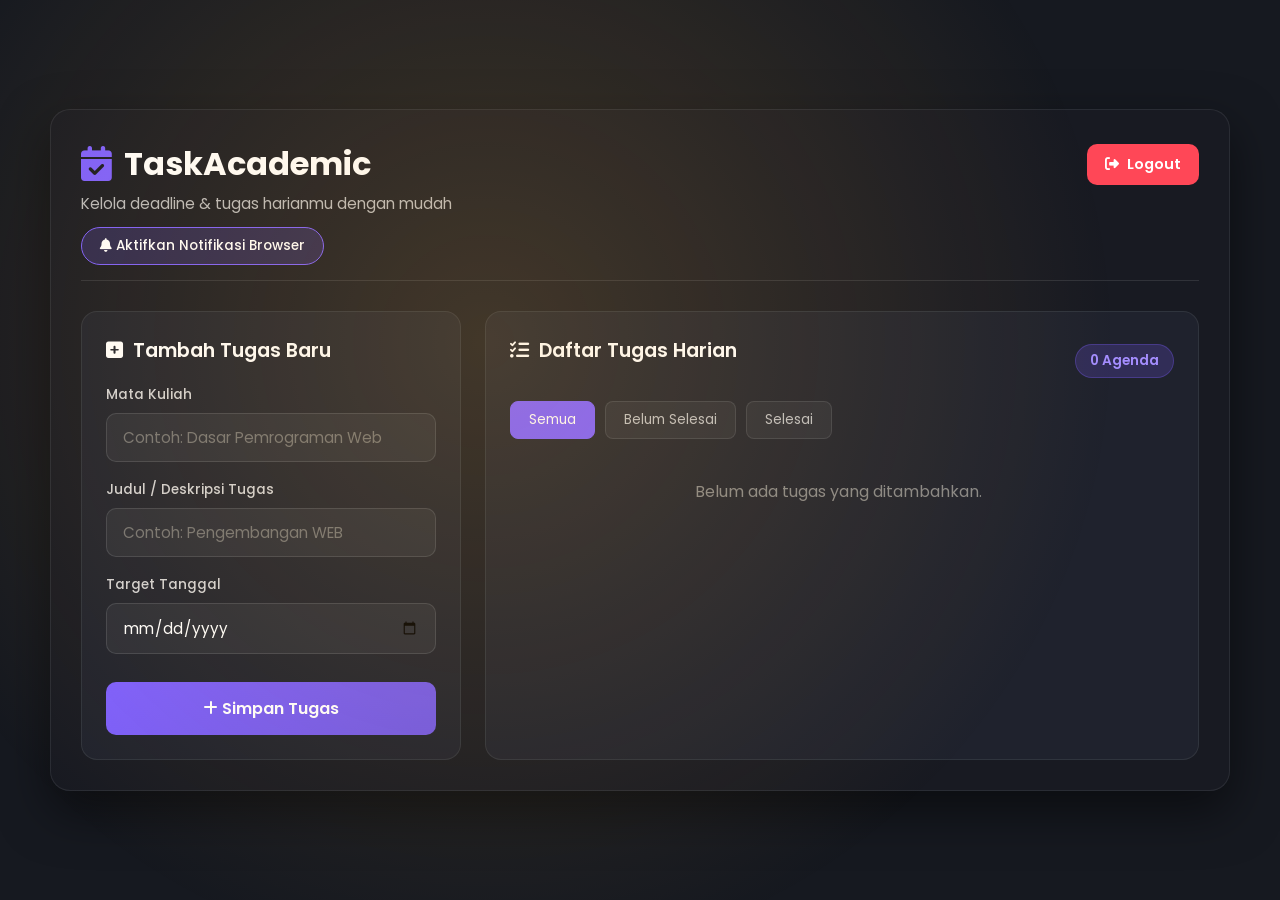
==== menu/dashboard.html @ 3d16c59b "upload project kelompok3" ====
<!DOCTYPE html>
<html lang="id">
<head>
    <meta charset="UTF-8">
    <meta name="viewport" content="width=device-width, initial-scale=1.0">
    <title>Dashboard - TaskAcademic</title>
    <!-- Google Fonts & FontAwesome -->
    <link href="https://fonts.googleapis.com/css2?family=Poppins:wght@300;400;500;600;700&display=swap" rel="stylesheet">
    <link rel="stylesheet" href="https://cdnjs.cloudflare.com/ajax/libs/font-awesome/6.4.0/css/all.min.css">
    <!-- Jalur CSS -->
    <link rel="stylesheet" href="../css/style.css">
    <link rel="stylesheet" href="../css/dashboard.css">
</head>
<!-- Tambahkan data-on="true" dan data-color="amber" agar efek cahaya aktif -->
<body data-on="true" data-color="amber">

    <!-- Canvas Partikel Debu Cahaya yang Bercahaya -->
    <canvas id="dustCanvas"></canvas>

    <!-- Ambient Glow Latar Belakang Ruangan -->
    <div class="ambient-glow"></div>

    <div class="room-stage">
        <div class="form-stage" style="width: 100%; max-width: 100%; padding: 10px 30px;">
            <div class="app-container" id="loginCard" style="opacity: 1; transform: none; width: 100%;">
                <!-- Header -->
                <header class="app-header">
                    <div class="header-top">
                        <div class="logo">
                            <i class="fa-solid fa-calendar-check"></i>
                            <h2>TaskAcademic</h2>
                        </div>
                        <button id="btn-logout" class="btn-logout" title="Keluar Akun" onclick="window.location.href='index.html'">
                         <i class="fa-solid fa-right-from-bracket"></i> Logout
                        </button>
                    </div>
                    <p class="subtitle">Kelola deadline & tugas harianmu dengan mudah</p>
                    
                    <button id="btn-enable-notify" class="btn-notify">
                        <i class="fa-solid fa-bell"></i> Aktifkan Notifikasi Browser
                    </button>
                </header>

                <!-- Main Dashboard Grid -->
                <main class="dashboard-grid">
                    
                    <!-- Form Input -->
                    <section class="card form-section">
                        <h3><i class="fa-solid fa-square-plus"></i> Tambah Tugas Baru</h3>
                        <form id="task-form">
                            <div class="form-group">
                                <label for="category">Mata Kuliah</label>
                                <input type="text" id="category" placeholder="Contoh: Dasar Pemrograman Web" required>
                            </div>

                            <div class="form-group">
                                <label for="judul">Judul / Deskripsi Tugas</label>
                                <input type="text" id="judul" placeholder="Contoh: Pengembangan WEB" required>
                            </div>

                            <div class="form-group">
                                <label for="deadline">Target Tanggal</label>
                                <input type="date" id="deadline" required>
                            </div>

                            <button type="submit" class="btn-primary">
                                <i class="fa-solid fa-plus"></i> Simpan Tugas
                            </button>
                        </form>
                    </section>

                    <!-- Daftar Agenda -->
                    <section class="card list-section">
                        <div class="list-header">
                            <h3><i class="fa-solid fa-list-check"></i> Daftar Tugas Harian</h3>
                            <div class="stats-badge" id="task-count">0 Agenda</div>
                        </div>

                        <!-- Filter Status -->
                        <div class="filter-group">
                            <button class="filter-btn active" data-filter="all">Semua</button>
                            <button class="filter-btn" data-filter="pending">Belum Selesai</button>
                            <button class="filter-btn" data-filter="completed">Selesai</button>
                        </div>

                        <!-- List Task -->
                        <div class="task-list" id="task-list"></div>
                    </section>

                </main>
            </div>
        </div>
    </div>

    <!-- Jalur JavaScript & GSAP (agar partikel debu & animasi berjalan) -->
    <script src="https://cdnjs.cloudflare.com/ajax/libs/gsap/3.12.2/gsap.min.js"></script>
    <script src="../javascript/script.js"></script>
</body>
</html>
---- css/style.css ----
/* Theme Spectrums */

:root,
[data-color="amber"] {
  --lamp-accent: #ffab3d;
  --lamp-glow: #ffe194;
  --lamp-secondary: #d48b28;
  --beam-color: rgba(255, 185, 75, 0.22);
  --beam-start: rgba(255, 220, 130, 0.45);
  --beam-mid: rgba(255, 195, 90, 0.22);
  --beam-far: rgba(255, 175, 60, 0.08);
  --lamp-focus-glow: rgba(255, 171, 61, 0.18);

  --bg-dark: #0c0e12;
  --bg-illuminated: #161920;
  --card-bg: rgba(18, 22, 28, 0.72);
  --card-border: rgba(255, 255, 255, 0.09);
  --input-bg: rgba(255, 255, 255, 0.04);
  --input-border: rgba(255, 255, 255, 0.1);
  --text-primary: #f0f3f8;
  --text-muted: #8b95a5;
  --text-dim: #545c6b;
}

[data-color="cyan"] {
  --lamp-accent: #00f0ff;
  --lamp-glow: #a6f9ff;
  --lamp-secondary: #009eb0;
  --beam-color: rgba(0, 240, 255, 0.2);
  --beam-start: rgba(160, 245, 255, 0.45);
  --beam-mid: rgba(0, 220, 255, 0.22);
  --beam-far: rgba(0, 180, 220, 0.08);
  --lamp-focus-glow: rgba(0, 240, 255, 0.18);
}

[data-color="rose"] {
  --lamp-accent: #ff3385;
  --lamp-glow: #ffa3c7;
  --lamp-secondary: #ba1656;
  --beam-color: rgba(255, 51, 133, 0.2);
  --beam-start: rgba(255, 160, 205, 0.45);
  --beam-mid: rgba(255, 70, 150, 0.22);
  --beam-far: rgba(255, 30, 110, 0.08);
  --lamp-focus-glow: rgba(255, 51, 133, 0.18);
}

[data-color="mint"] {
  --lamp-accent: #00e676;
  --lamp-glow: #b9f6ca;
  --lamp-secondary: #00964b;
  --beam-color: rgba(0, 230, 118, 0.2);
  --beam-start: rgba(180, 255, 215, 0.45);
  --beam-mid: rgba(0, 225, 115, 0.22);
  --beam-far: rgba(0, 170, 85, 0.08);
  --lamp-focus-glow: rgba(0, 230, 118, 0.18);
}

[data-color="moonlight"] {
  --lamp-accent: #d8e5ff;
  --lamp-glow: #ffffff;
  --lamp-secondary: #7b9cd4;
  --beam-color: rgba(200, 220, 255, 0.22);
  --beam-start: rgba(255, 255, 255, 0.45);
  --beam-mid: rgba(210, 230, 255, 0.22);
  --beam-far: rgba(170, 200, 245, 0.08);
  --lamp-focus-glow: rgba(216, 229, 255, 0.2);
}

/* Global Reset */
*,
*::before,
*::after {
  box-sizing: border-box;
  margin: 0;
  padding: 0;
}

html,
body {
  width: 100%;
  min-height: 100vh;
  font-family: 'Plus Jakarta Sans', system-ui, -apple-system, sans-serif;
  background-color: var(--bg-dark);
  color: var(--text-primary);
  overflow-x: hidden;
  position: relative;
  transition: background-color 0.8s ease;
  user-select: none;
}

body[data-on="true"] {
  background-color: var(--bg-illuminated);
}

/* Ambient Radial Glow on Room Wall */
.ambient-glow {
  position: fixed;
  inset: 0;
  background: radial-gradient(circle at 38% 38%, var(--beam-color), transparent 65%);
  opacity: 0;
  pointer-events: none;
  z-index: 1;
  transition: opacity 0.8s ease, background 0.5s ease;
}

body[data-on="true"] .ambient-glow {
  opacity: 0.85;
}

/* Dust Particles Canvas */
#dustCanvas {
  position: fixed;
  inset: 0;
  width: 100%;
  height: 100%;
  pointer-events: none;
  z-index: 2;
}

/* Minimal Controls in Corner */
.quick-controls {
  position: fixed;
  top: 24px;
  right: 28px;
  z-index: 50;
  display: flex;
  align-items: center;
  gap: 12px;
}

/* Minimal Color Palette */
.color-palette {
  display: flex;
  align-items: center;
  gap: 8px;
  background: rgba(255, 255, 255, 0.05);
  border: 1px solid rgba(255, 255, 255, 0.09);
  padding: 6px 12px;
  border-radius: 30px;
  backdrop-filter: blur(12px);
  -webkit-backdrop-filter: blur(12px);
}

.color-dot-btn {
  width: 18px;
  height: 18px;
  border-radius: 50%;
  background: var(--dot-color);
  border: 2px solid transparent;
  cursor: pointer;
  transition: all 0.25s cubic-bezier(0.16, 1, 0.3, 1);
  position: relative;
  outline: none;
}

.color-dot-btn:hover {
  transform: scale(1.22);
  box-shadow: 0 0 10px var(--dot-color);
}

.color-dot-btn.active {
  transform: scale(1.2);
  border-color: #fff;
  box-shadow: 0 0 12px var(--dot-color);
}

.sound-toggle {
  display: flex;
  align-items: center;
  justify-content: center;
  width: 42px;
  height: 42px;
  border-radius: 50%;
  background: rgba(255, 255, 255, 0.06);
  border: 1px solid rgba(255, 255, 255, 0.1);
  color: var(--text-muted);
  cursor: pointer;
  transition: all 0.3s ease;
  backdrop-filter: blur(10px);
}

.sound-toggle:hover {
  background: rgba(255, 255, 255, 0.12);
  color: #fff;
  transform: scale(1.05);
}

.sound-icon {
  width: 18px;
  height: 18px;
}

.hidden {
  display: none !important;
}

/* Scene Layout */
.scene-container {
  min-height: 100vh;
  display: flex;
  align-items: center;
  justify-content: center;
  padding: 2rem;
  position: relative;
  z-index: 10;
  max-width: 1160px;
  margin: 0 auto;
  gap: 2rem;
}

/* Lamp Stage */
.lamp-stage {
  flex: 1 1 420px;
  display: flex;
  justify-content: center;
  align-items: center;
  position: relative;
}

.lamp-wrapper {
  position: relative;
  width: 400px;
  height: 520px;
  display: flex;
  justify-content: center;
  align-items: center;
}

.lamp-svg {
  width: 100%;
  height: 100%;
  overflow: visible;
  filter: drop-shadow(0 15px 35px rgba(0, 0, 0, 0.6));
  transition: filter 500ms ease, transform 500ms cubic-bezier(.2, .7, .2, 1);
  transform-origin: 54% 44%;
}

.lamp-wrapper:hover .lamp-svg {
  filter: drop-shadow(0 18px 38px rgba(0, 0, 0, 0.55));
}

.lamp-shade-body {
  transition: filter 500ms ease;
}

body[data-on="true"] .lamp-shade-body {
  filter: drop-shadow(0 0 12px var(--lamp-accent));
}

.shade-enamel-highlight,
.reflector-detail {
  pointer-events: none;
}

.reflector-detail {
  opacity: .7;
  transition: opacity 400ms ease;
}

body[data-on="true"] .reflector-detail {
  opacity: .95;
}

/* Volumetric Light Beam (Inside SVG) */
.svg-light-beam {
  opacity: 0;
  visibility: hidden;
  mix-blend-mode: screen;
  pointer-events: none;
  transition: opacity 0.4s ease, visibility 0.4s ease;
}

body[data-on="true"] .svg-light-beam {
  opacity: 1;
  visibility: visible;
}

body[data-on="true"] .svg-light-beam {
  animation: beam-bloom 1.4s ease-out both;
}

@keyframes beam-bloom {
  from {
    opacity: .15;
  }

  to {
    opacity: 1;
  }
}

/* Shade Reflector States */
.shade-reflector-off {
  opacity: 1;
}

.shade-reflector-on {
  opacity: 0;
  transition: opacity 0.35s ease;
}

body[data-on="true"] .shade-reflector-on {
  opacity: 1;
}

/* Bulb Glow */
.bulb-glow-core {
  opacity: 0;
  transition: opacity 0.3s ease;
}

body[data-on="true"] .bulb-glow-core {
  opacity: 0.95;
  animation: bulb-flicker-in 650ms ease-out both;
}

@keyframes bulb-flicker-in {
  0% {
    opacity: 0;
  }

  22% {
    opacity: .55;
  }

  34% {
    opacity: .28;
  }

  48% {
    opacity: .9;
  }

  62% {
    opacity: .72;
  }

  100% {
    opacity: .95;
  }
}

.bulb-filament {
  stroke: #555;
  transition: stroke 0.3s ease, filter 0.3s ease;
}

@media (prefers-reduced-motion: reduce) {

  .lamp-svg,
  .lamp-shade-body,
  .reflector-detail,
  .svg-light-beam,
  .bulb-glow-core,
  .bead-aura,
  .cord-tooltip {
    animation: none !important;
    transition-duration: .01ms !important;
  }
}

body[data-on="true"] .bulb-filament {
  stroke: #fff;
  filter: drop-shadow(0 0 6px var(--lamp-accent));
}

/* Elastic String & Bead Handle */
.elastic-cord-path {
  transition: stroke 0.3s ease;
}

body[data-on="true"] .elastic-cord-path {
  stroke: var(--lamp-glow);
  filter: drop-shadow(0 0 4px var(--lamp-accent));
}

.cord-bead-group {
  cursor: grab;
  touch-action: none;
}

.cord-bead-group:active {
  cursor: grabbing;
}

.bead-aura {
  transition: opacity 0.3s ease;
}

body[data-on="true"] .bead-aura {
  opacity: 0.35;
  animation: pulseAura 2.2s infinite ease-in-out;
}

@keyframes pulseAura {

  0%,
  100% {
    transform: scale(1);
    opacity: 0.25;
  }

  50% {
    transform: scale(1.3);
    opacity: 0.5;
  }
}

/* Pull Tooltip */
.cord-tooltip {
  position: absolute;
  top: 360px;
  left: 175px;
  background: rgba(16, 19, 25, 0.88);
  border: 1px solid rgba(255, 255, 255, 0.14);
  padding: 6px 14px;
  border-radius: 20px;
  font-size: 0.76rem;
  font-weight: 600;
  color: #fff;
  letter-spacing: 0.02em;
  pointer-events: none;
  box-shadow: 0 8px 24px rgba(0, 0, 0, 0.4);
  backdrop-filter: blur(8px);
  animation: floatTooltip 2.2s infinite ease-in-out;
  transition: opacity 0.4s ease, transform 0.4s ease;
  white-space: nowrap;
}

body[data-on="true"] .cord-tooltip {
  opacity: 0;
  transform: translateY(-8px);
  pointer-events: none;
}

.tooltip-arrow {
  position: absolute;
  top: -5px;
  left: 50%;
  transform: translateX(-50%) rotate(45deg);
  width: 10px;
  height: 10px;
  background: rgba(16, 19, 25, 0.88);
  border-left: 1px solid rgba(255, 255, 255, 0.14);
  border-top: 1px solid rgba(255, 255, 255, 0.14);
}

@keyframes floatTooltip {

  0%,
  100% {
    transform: translateY(0);
  }

  50% {
    transform: translateY(-5px);
  }
}

/* Form Stage */
.form-stage {
  flex: 1 1 420px;
  display: flex;
  justify-content: center;
  align-items: center;
  position: relative;
  min-height: 520px;
}

/* Login Card */
.login-card {
  display: none;
  opacity: 0;
  visibility: hidden;
  pointer-events: none;
  width: 100%;
  max-width: 410px;
  background: var(--card-bg);
  backdrop-filter: blur(28px) saturate(180%);
  -webkit-backdrop-filter: blur(28px) saturate(180%);
  border: 1px solid var(--card-border);
  border-radius: 30px;
  padding: 2.5rem 2.2rem;
  box-shadow: 0 25px 60px rgba(0, 0, 0, 0.5);
  position: relative;
  overflow: hidden;
  transform: translateY(24px) scale(0.96);
  z-index: 10;
}

body[data-on="true"] .login-card {
  display: block;
  opacity: 1;
  visibility: visible;
  pointer-events: auto;
  transform: translateY(0) scale(1);
  box-shadow:
    -20px 0 60px -15px var(--beam-color),
    0 30px 65px rgba(0, 0, 0, 0.55),
    inset 0 1px 2px rgba(255, 255, 255, 0.2);
}

/* OFF State Priority */
body[data-on="false"] .login-card {
  display: none !important;
  opacity: 0 !important;
  visibility: hidden !important;
  pointer-events: none !important;
}

body[data-on="false"] .svg-light-beam {
  opacity: 0 !important;
  visibility: hidden !important;
}

body[data-on="false"] .ambient-glow {
  opacity: 0 !important;
  visibility: hidden !important;
}

body[data-on="false"] .shade-reflector-on {
  opacity: 0 !important;
}

body[data-on="false"] .bulb-glow-core {
  opacity: 0 !important;
}

body[data-on="false"] .bulb-filament {
  stroke: #555 !important;
  filter: none !important;
}

/* Card Header */
.card-header {
  margin-bottom: 1.6rem;
}

.card-title {
  font-size: 1.8rem;
  font-weight: 800;
  letter-spacing: -0.03em;
  color: #fff;
  margin-bottom: 0.35rem;
}

.card-subtitle {
  font-size: 0.88rem;
  color: var(--text-muted);
  line-height: 1.45;
}

/* Tabs: Sign In / Sign Up */
.auth-tabs {
  position: relative;
  display: flex;
  background: rgba(0, 0, 0, 0.28);
  padding: 4px;
  border-radius: 16px;
  border: 1px solid rgba(255, 255, 255, 0.06);
  margin-bottom: 1.6rem;
}

.auth-tab {
  flex: 1;
  background: transparent;
  border: none;
  padding: 9px 0;
  color: var(--text-muted);
  font-family: inherit;
  font-size: 0.85rem;
  font-weight: 600;
  cursor: pointer;
  z-index: 2;
  transition: color 0.3s ease;
  text-align: center;
}

.auth-tab.active {
  color: #fff;
}

.tab-slider {
  position: absolute;
  top: 4px;
  bottom: 4px;
  left: 4px;
  width: calc(50% - 4px);
  background: rgba(255, 255, 255, 0.12);
  border-radius: 12px;
  transition: transform 0.35s cubic-bezier(0.16, 1, 0.3, 1);
  z-index: 1;
  box-shadow: 0 2px 8px rgba(0, 0, 0, 0.2);
}

.auth-tabs[data-active="register"] .tab-slider {
  transform: translateX(100%);
}

/* Form Groups */
.form-group {
  margin-bottom: 1.25rem;
}

.form-group label {
  display: block;
  font-size: 0.8rem;
  font-weight: 600;
  color: var(--text-muted);
  margin-bottom: 0.45rem;
}

.label-row {
  display: flex;
  justify-content: space-between;
  align-items: center;
  margin-bottom: 0.45rem;
}

.label-row label {
  margin-bottom: 0;
}

.forgot-link {
  font-size: 0.78rem;
  font-weight: 600;
  color: var(--lamp-accent);
  text-decoration: none;
  transition: opacity 0.2s ease;
}

.forgot-link:hover {
  text-decoration: underline;
  opacity: 0.85;
}

.input-wrapper {
  position: relative;
  display: flex;
  align-items: center;
  background: var(--input-bg);
  border: 1px solid var(--input-border);
  border-radius: 15px;
  transition: all 0.3s cubic-bezier(0.16, 1, 0.3, 1);
}

.input-wrapper:hover {
  border-color: rgba(255, 255, 255, 0.18);
  background: rgba(255, 255, 255, 0.06);
}

.input-wrapper:focus-within {
  border-color: var(--lamp-accent);
  background: rgba(255, 255, 255, 0.08);
  box-shadow: 0 0 0 3px var(--lamp-focus-glow);
}

.field-icon {
  position: absolute;
  left: 15px;
  width: 18px;
  height: 18px;
  color: var(--text-dim);
  pointer-events: none;
  transition: color 0.3s ease;
}

.input-wrapper:focus-within .field-icon {
  color: var(--lamp-accent);
}

.input-wrapper input {
  width: 100%;
  padding: 13px 42px 13px 44px;
  background: transparent;
  border: none;
  outline: none;
  color: #fff;
  font-size: 0.92rem;
  font-family: inherit;
  font-weight: 500;
}

.input-wrapper input::placeholder {
  color: var(--text-dim);
  font-weight: 400;
}

.eye-toggle {
  position: absolute;
  right: 14px;
  background: transparent;
  border: none;
  color: var(--text-dim);
  cursor: pointer;
  padding: 4px;
  display: flex;
  align-items: center;
  justify-content: center;
  transition: color 0.2s ease;
}

.eye-toggle:hover {
  color: #fff;
}

.eye-icon {
  width: 18px;
  height: 18px;
}

/* Options */
.options-row {
  margin-bottom: 1.4rem;
}

.custom-checkbox {
  display: inline-flex;
  align-items: center;
  gap: 9px;
  cursor: pointer;
}

.custom-checkbox input {
  display: none;
}

.checkbox-box {
  width: 18px;
  height: 18px;
  border-radius: 6px;
  background: rgba(255, 255, 255, 0.05);
  border: 1px solid rgba(255, 255, 255, 0.18);
  display: flex;
  align-items: center;
  justify-content: center;
  transition: all 0.25s ease;
}

.checkbox-box svg {
  width: 12px;
  height: 12px;
  color: #121417;
  opacity: 0;
  transform: scale(0.5);
  transition: all 0.25s cubic-bezier(0.34, 1.56, 0.64, 1);
}

.custom-checkbox input:checked+.checkbox-box {
  background: var(--lamp-accent);
  border-color: var(--lamp-accent);
}

.custom-checkbox input:checked+.checkbox-box svg {
  opacity: 1;
  transform: scale(1);
}

.checkbox-label {
  font-size: 0.82rem;
  color: var(--text-muted);
  font-weight: 500;
}

/* Submit Button */
.submit-btn {
  position: relative;
  width: 100%;
  padding: 14px;
  border-radius: 15px;
  border: none;
  background: linear-gradient(135deg, var(--lamp-accent) 0%, var(--lamp-secondary) 100%);
  color: #0b0d10;
  font-family: inherit;
  font-size: 0.95rem;
  font-weight: 700;
  cursor: pointer;
  overflow: hidden;
  box-shadow: 0 10px 25px -5px rgba(0, 0, 0, 0.4);
  transition: all 0.35s cubic-bezier(0.16, 1, 0.3, 1);
  display: flex;
  align-items: center;
  justify-content: center;
}

.submit-btn:hover {
  transform: translateY(-2px);
  box-shadow: 0 14px 28px -5px rgba(0, 0, 0, 0.5), 0 0 25px rgba(255, 171, 61, 0.25);
}

.submit-btn:active {
  transform: translateY(0);
}

.btn-glow-layer {
  position: absolute;
  top: 0;
  left: -100%;
  width: 60%;
  height: 100%;
  background: linear-gradient(90deg, transparent, rgba(255, 255, 255, 0.4), transparent);
  transform: skewX(-20deg);
  transition: left 0.75s ease;
}

.submit-btn:hover .btn-glow-layer {
  left: 150%;
}

.btn-content {
  display: flex;
  align-items: center;
  justify-content: center;
  gap: 8px;
}

.btn-arrow {
  width: 18px;
  height: 18px;
  transition: transform 0.3s ease;
}

.submit-btn:hover .btn-arrow {
  transform: translateX(4px);
}

.btn-spinner {
  width: 20px;
  height: 20px;
  border: 2.5px solid rgba(0, 0, 0, 0.25);
  border-top-color: #000;
  border-radius: 50%;
  animation: spin 0.8s linear infinite;
}

@keyframes spin {
  to {
    transform: rotate(360deg);
  }
}

.btn-success-icon {
  width: 22px;
  height: 22px;
  color: #000;
}

/* Divider & Socials */
.auth-divider {
  display: flex;
  align-items: center;
  gap: 12px;
  margin: 1.5rem 0 1.1rem 0;
}

.divider-line {
  flex: 1;
  height: 1px;
  background: rgba(255, 255, 255, 0.08);
}

.divider-text {
  font-size: 0.74rem;
  color: var(--text-dim);
  font-weight: 600;
  text-transform: uppercase;
  letter-spacing: 0.06em;
}

.social-row {
  display: flex;
  gap: 10px;
}

.social-btn {
  flex: 1;
  height: 42px;
  border-radius: 13px;
  background: rgba(255, 255, 255, 0.04);
  border: 1px solid rgba(255, 255, 255, 0.08);
  display: flex;
  align-items: center;
  justify-content: center;
  cursor: pointer;
  transition: all 0.3s ease;
  color: #fff;
}

.social-btn svg {
  width: 19px;
  height: 19px;
}

.social-btn:hover {
  background: rgba(255, 255, 255, 0.1);
  border-color: rgba(255, 255, 255, 0.2);
  transform: translateY(-2px);
}

/* Success Overlay */
.success-overlay {
  position: absolute;
  inset: 0;
  background: rgba(14, 18, 24, 0.95);
  backdrop-filter: blur(20px);
  display: flex;
  align-items: center;
  justify-content: center;
  border-radius: 30px;
  padding: 2.5rem;
  z-index: 30;
  animation: fadeIn 0.4s ease;
}

@keyframes fadeIn {
  from {
    opacity: 0;
    transform: scale(0.95);
  }

  to {
    opacity: 1;
    transform: scale(1);
  }
}

.success-box {
  display: flex;
  flex-direction: column;
  align-items: center;
  text-align: center;
}

.success-ring {
  width: 60px;
  height: 60px;
  border-radius: 50%;
  background: rgba(46, 213, 115, 0.15);
  color: #2ed573;
  display: flex;
  align-items: center;
  justify-content: center;
  margin-bottom: 1.1rem;
  border: 1px solid rgba(46, 213, 115, 0.3);
  box-shadow: 0 0 20px rgba(46, 213, 115, 0.2);
}

.success-ring svg {
  width: 30px;
  height: 30px;
}

.success-box h3 {
  font-size: 1.3rem;
  font-weight: 700;
  color: #fff;
  margin-bottom: 0.5rem;
}

.success-box p {
  font-size: 0.88rem;
  color: var(--text-muted);
  line-height: 1.5;
  margin-bottom: 1.4rem;
}

.reset-demo-btn {
  background: rgba(255, 255, 255, 0.08);
  border: 1px solid rgba(255, 255, 255, 0.15);
  color: #fff;
  padding: 9px 22px;
  border-radius: 20px;
  font-family: inherit;
  font-size: 0.85rem;
  font-weight: 600;
  cursor: pointer;
  transition: all 0.3s ease;
}

.reset-demo-btn:hover {
  background: #fff;
  color: #000;
}

/* Responsive */
@media (max-width: 960px) {
  .scene-container {
    flex-direction: column;
    padding-top: 60px;
    gap: 1.5rem;
  }

  .lamp-stage {
    flex: 0 0 auto;
    height: 340px;
  }

  .lamp-wrapper {
    width: 320px;
    height: 380px;
    transform: scale(0.9);
  }

  .form-stage {
    width: 100%;
    min-height: auto;
  }

  .login-card {
    max-width: 100%;
    padding: 2rem 1.8rem;
  }
}

@media (max-width: 480px) {
  .scene-container {
    padding: 40px 1rem 1.5rem 1rem;
  }

  .login-card {
    border-radius: 24px;
    padding: 1.8rem 1.3rem;
  }

  .card-title {
    font-size: 1.5rem;
  }
}
---- css/dashboard.css ----
* {
    margin: 0;
    padding: 0;
    box-sizing: border-box;
    font-family: 'Poppins', sans-serif;
}

body {
    background: #0f1115;
    min-height: 100vh;
    width: 100vw;
    padding: 20px;
    color: #fff;
    overflow-x: hidden;
}

body::before {
    content: '';
    position: fixed;
    top: 0;
    left: 0;
    width: 100%;
    height: 100%;
    background: radial-gradient(circle at 50% 20%, #161920 0%, #0c0e12 100%);
    z-index: -1;
}

/* Mengatur agar room-stage & form-stage merenggang penuh */
.room-stage {
    width: 100%;
    min-height: calc(100vh - 40px);
    display: flex;
    justify-content: center;
}

.form-stage {
    width: 100% !important;
    max-width: 100% !important;
    display: flex;
}

/* Container Dashboard Layar Penuh */
.app-container {
    width: 100% !important;
    max-width: 100% !important;
    margin: 0 auto;
    display: flex;
    flex-direction: column;
    gap: 20px;
    background: rgba(25, 28, 36, 0.85) !important;
    backdrop-filter: blur(14px);
    border: 1px solid rgba(255, 255, 255, 0.08);
    border-radius: 20px;
    padding: 30px;
    box-shadow: 0 20px 50px rgba(0, 0, 0, 0.5);
}

.app-header {
    text-align: left;
    margin-bottom: 10px;
    border-bottom: 1px solid rgba(255, 255, 255, 0.1);
    padding-bottom: 15px;
}

.header-top {
    display: flex;
    justify-content: space-between;
    align-items: center;
}

.logo {
    display: flex;
    align-items: center;
    gap: 12px;
    color: #7d5fff;
}

.logo i {
    font-size: 2.2rem;
}

.logo h2 {
    font-size: 2rem;
    font-weight: 700;
    color: #fff !important;
}

.btn-logout {
    background: #ff4757;
    color: white;
    border: none;
    padding: 10px 18px;
    border-radius: 10px;
    font-size: 0.9rem;
    font-weight: 600;
    cursor: pointer;
    display: flex;
    align-items: center;
    gap: 8px;
    transition: all 0.2s ease;
}

.btn-logout:hover {
    background: #ff6b81;
    transform: translateY(-2px);
}

.subtitle {
    color: rgba(255, 255, 255, 0.7) !important;
    font-size: 0.95rem;
    margin-top: 4px;
}

.btn-notify {
    margin-top: 12px;
    padding: 8px 18px;
    background: rgba(125, 95, 255, 0.2);
    border: 1px solid #7d5fff;
    color: #fff;
    border-radius: 20px;
    font-size: 0.85rem;
    font-weight: 500;
    cursor: pointer;
    transition: all 0.3s ease;
}

.btn-notify:hover {
    background: #7d5fff;
}

/* Dashboard Grid Proporsional untuk Layar Lebar Laptop */
.dashboard-grid {
    display: grid;
    grid-template-columns: 380px 1fr; /* Kolom form berukuran tetap, daftar tugas mengisi sisa layar */
    gap: 24px;
    flex: 1;
}

.card {
    background: rgba(35, 39, 50, 0.7) !important;
    border-radius: 16px;
    padding: 24px;
    border: 1px solid rgba(255, 255, 255, 0.08);
    display: flex;
    flex-direction: column;
}

.card h3 {
    font-size: 1.2rem;
    font-weight: 600;
    margin-bottom: 20px;
    color: #fff !important;
    display: flex;
    align-items: center;
    gap: 10px;
}

.form-group {
    margin-bottom: 18px;
    text-align: left;
}

.form-group label {
    display: block;
    font-size: 0.85rem;
    font-weight: 500;
    margin-bottom: 8px;
    color: rgba(255, 255, 255, 0.8) !important;
}

.form-group input {
    width: 100%;
    padding: 12px 16px;
    background: rgba(255, 255, 255, 0.05) !important;
    border: 1.5px solid rgba(255, 255, 255, 0.12) !important;
    border-radius: 10px;
    font-size: 0.95rem;
    color: #fff !important;
    transition: all 0.3s ease;
}

.form-group input:focus {
    outline: none;
    border-color: #7d5fff !important;
    box-shadow: 0 0 0 3px rgba(125, 95, 255, 0.25);
}

.btn-primary {
    width: 100%;
    padding: 14px;
    background: linear-gradient(135deg, #7d5fff 0%, #7158e2 100%);
    color: white;
    border: none;
    border-radius: 10px;
    font-size: 1rem;
    font-weight: 600;
    cursor: pointer;
    transition: transform 0.2s ease, box-shadow 0.2s ease;
    margin-top: 10px;
}

.btn-primary:hover {
    transform: translateY(-2px);
    box-shadow: 0 8px 20px rgba(125, 95, 255, 0.4);
}

.list-header {
    display: flex;
    justify-content: space-between;
    align-items: center;
    margin-bottom: 16px;
}

.stats-badge {
    background: rgba(125, 95, 255, 0.2);
    color: #a58eff;
    padding: 6px 14px;
    border-radius: 20px;
    font-size: 0.85rem;
    font-weight: 600;
    border: 1px solid rgba(125, 95, 255, 0.3);
}

.filter-group {
    display: flex;
    gap: 10px;
    margin-bottom: 20px;
}

.filter-btn {
    padding: 8px 18px;
    border: 1px solid rgba(255, 255, 255, 0.1);
    background: rgba(255, 255, 255, 0.05);
    color: rgba(255, 255, 255, 0.7);
    border-radius: 8px;
    font-size: 0.85rem;
    cursor: pointer;
    transition: all 0.2s ease;
}

.filter-btn.active, .filter-btn:hover {
    background: #7d5fff;
    color: white;
    border-color: #7d5fff;
}

/* Penyesuaian tinggi area daftar tugas di layar laptop */
.task-list {
    display: flex;
    flex-direction: column;
    gap: 12px;
    max-height: calc(100vh - 350px);
    overflow-y: auto;
    padding-right: 8px;
}

.task-item {
    display: flex;
    justify-content: space-between;
    align-items: center;
    padding: 16px 20px;
    border-radius: 12px;
    background: rgba(255, 255, 255, 0.04);
    border-left: 5px solid #7d5fff;
    transition: all 0.3s ease;
}

.task-item.urgent {
    background: rgba(255, 71, 87, 0.1);
    border-left-color: #ff4757;
}

.task-item.completed {
    opacity: 0.5;
    background: rgba(255, 255, 255, 0.02);
    border-left-color: #2ed573;
}

.task-info h4 {
    font-size: 1rem;
    color: #fff;
}

.task-info .matkul-tag {
    font-size: 0.8rem;
    color: #a58eff;
    font-weight: 600;
}

.task-info .deadline-text {
    font-size: 0.85rem;
    color: rgba(255, 255, 255, 0.6);
    margin-top: 4px;
}

.task-actions {
    display: flex;
    gap: 8px;
}

.btn-icon {
    background: rgba(255, 255, 255, 0.08);
    border: 1px solid rgba(255, 255, 255, 0.15);
    color: #fff;
    width: 36px;
    height: 36px;
    border-radius: 8px;
    display: flex;
    align-items: center;
    justify-content: center;
    cursor: pointer;
    transition: all 0.2s ease;
}

.btn-check:hover { background: #2ed573; color: white; border-color: #2ed573; }
.btn-delete:hover { background: #ff3838; color: white; border-color: #ff3838; }

/* Responsif untuk tablet/HP */
@media (max-width: 992px) {
    .dashboard-grid {
        grid-template-columns: 1fr;
    }
    .task-list {
        max-height: 400px;
    }
}
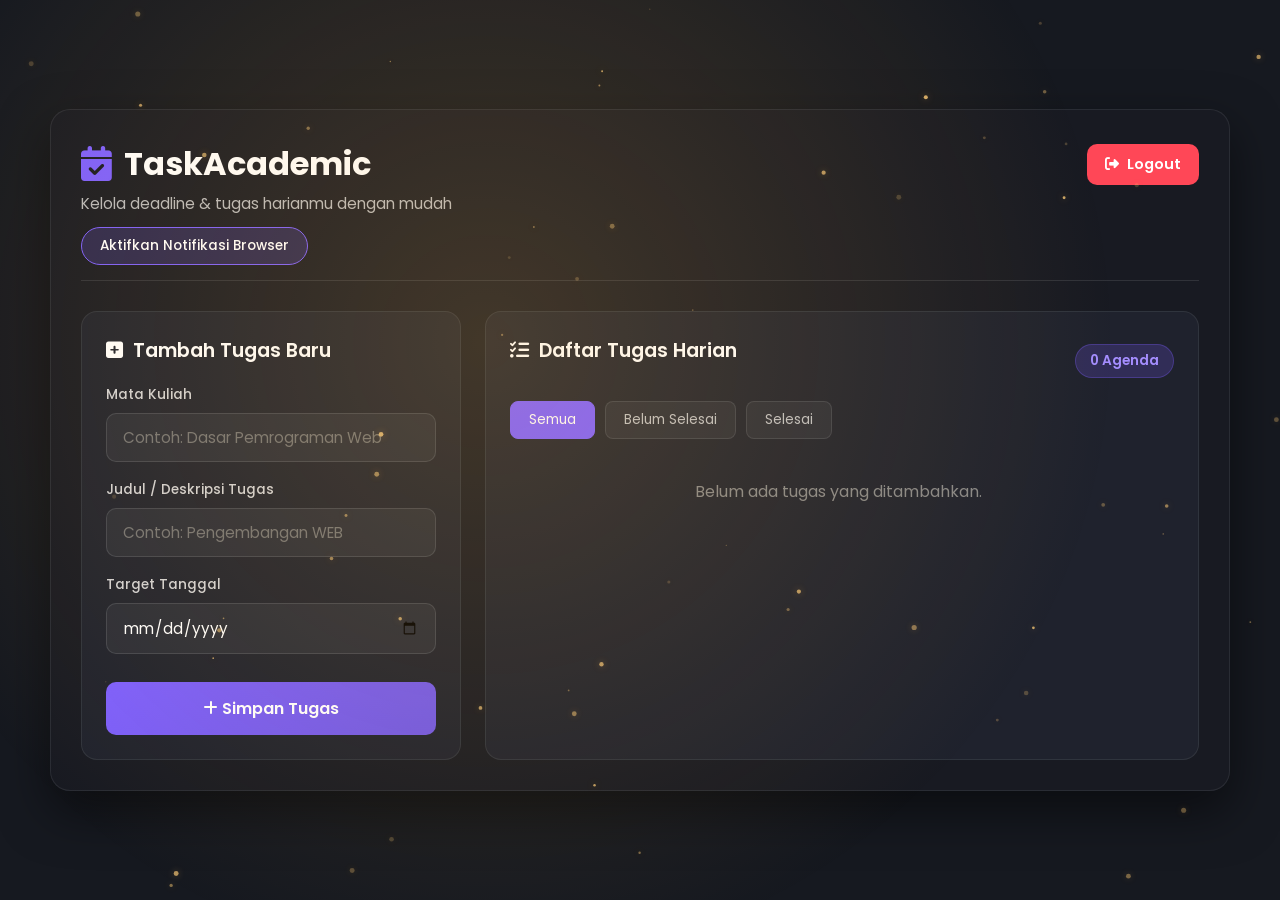
==== commit 1df9f0c6: "updste project kelompok3" ====
--- a/menu/dashboard.html
+++ b/menu/dashboard.html
@@ -7,8 +7,6 @@
     <!-- Google Fonts & FontAwesome -->
     <link href="https://fonts.googleapis.com/css2?family=Poppins:wght@300;400;500;600;700&display=swap" rel="stylesheet">
     <link rel="stylesheet" href="https://cdnjs.cloudflare.com/ajax/libs/font-awesome/6.4.0/css/all.min.css">
-    <!-- Jalur CSS -->
-    <link rel="stylesheet" href="../css/style.css">
     <link rel="stylesheet" href="../css/dashboard.css">
 </head>
 <!-- Tambahkan data-on="true" dan data-color="amber" agar efek cahaya aktif -->
@@ -30,8 +28,8 @@
                             <i class="fa-solid fa-calendar-check"></i>
                             <h2>TaskAcademic</h2>
                         </div>
-                        <button id="btn-logout" class="btn-logout" title="Keluar Akun" onclick="window.location.href='index.html'">
-                         <i class="fa-solid fa-right-from-bracket"></i> Logout
+                        <button id="btn-logout" class="btn-logout" title="Keluar Akun">
+                             <i class="fa-solid fa-right-from-bracket"></i> Logout
                         </button>
                     </div>
                     <p class="subtitle">Kelola deadline & tugas harianmu dengan mudah</p>
@@ -95,5 +93,6 @@
     <!-- Jalur JavaScript & GSAP (agar partikel debu & animasi berjalan) -->
     <script src="https://cdnjs.cloudflare.com/ajax/libs/gsap/3.12.2/gsap.min.js"></script>
     <script src="../javascript/script.js"></script>
+    <script src="../javascript/notif.js"></script>
 </body>
 </html>
--- a/css/dashboard.css
+++ b/css/dashboard.css
@@ -1,3 +1,1034 @@
+/* === BASE STYLES (DARI style.css) === */
+/* Theme Spectrums */
+
+:root,
+[data-color="amber"] {
+  --lamp-accent: #ffab3d;
+  --lamp-glow: #ffe194;
+  --lamp-secondary: #d48b28;
+  --beam-color: rgba(255, 185, 75, 0.22);
+  --beam-start: rgba(255, 220, 130, 0.45);
+  --beam-mid: rgba(255, 195, 90, 0.22);
+  --beam-far: rgba(255, 175, 60, 0.08);
+  --lamp-focus-glow: rgba(255, 171, 61, 0.18);
+
+  --bg-dark: #0c0e12;
+  --bg-illuminated: #161920;
+  --card-bg: rgba(18, 22, 28, 0.72);
+  --card-border: rgba(255, 255, 255, 0.09);
+  --input-bg: rgba(255, 255, 255, 0.04);
+  --input-border: rgba(255, 255, 255, 0.1);
+  --text-primary: #f0f3f8;
+  --text-muted: #8b95a5;
+  --text-dim: #545c6b;
+}
+
+[data-color="cyan"] {
+  --lamp-accent: #00f0ff;
+  --lamp-glow: #a6f9ff;
+  --lamp-secondary: #009eb0;
+  --beam-color: rgba(0, 240, 255, 0.2);
+  --beam-start: rgba(160, 245, 255, 0.45);
+  --beam-mid: rgba(0, 220, 255, 0.22);
+  --beam-far: rgba(0, 180, 220, 0.08);
+  --lamp-focus-glow: rgba(0, 240, 255, 0.18);
+}
+
+[data-color="rose"] {
+  --lamp-accent: #ff3385;
+  --lamp-glow: #ffa3c7;
+  --lamp-secondary: #ba1656;
+  --beam-color: rgba(255, 51, 133, 0.2);
+  --beam-start: rgba(255, 160, 205, 0.45);
+  --beam-mid: rgba(255, 70, 150, 0.22);
+  --beam-far: rgba(255, 30, 110, 0.08);
+  --lamp-focus-glow: rgba(255, 51, 133, 0.18);
+}
+
+[data-color="mint"] {
+  --lamp-accent: #00e676;
+  --lamp-glow: #b9f6ca;
+  --lamp-secondary: #00964b;
+  --beam-color: rgba(0, 230, 118, 0.2);
+  --beam-start: rgba(180, 255, 215, 0.45);
+  --beam-mid: rgba(0, 225, 115, 0.22);
+  --beam-far: rgba(0, 170, 85, 0.08);
+  --lamp-focus-glow: rgba(0, 230, 118, 0.18);
+}
+
+[data-color="moonlight"] {
+  --lamp-accent: #d8e5ff;
+  --lamp-glow: #ffffff;
+  --lamp-secondary: #7b9cd4;
+  --beam-color: rgba(200, 220, 255, 0.22);
+  --beam-start: rgba(255, 255, 255, 0.45);
+  --beam-mid: rgba(210, 230, 255, 0.22);
+  --beam-far: rgba(170, 200, 245, 0.08);
+  --lamp-focus-glow: rgba(216, 229, 255, 0.2);
+}
+
+/* Global Reset */
+*,
+*::before,
+*::after {
+  box-sizing: border-box;
+  margin: 0;
+  padding: 0;
+}
+
+html,
+body {
+  width: 100%;
+  min-height: 100vh;
+  font-family: 'Plus Jakarta Sans', system-ui, -apple-system, sans-serif;
+  background-color: var(--bg-dark);
+  color: var(--text-primary);
+  overflow-x: hidden;
+  position: relative;
+  transition: background-color 0.8s ease;
+  user-select: none;
+}
+
+body[data-on="true"] {
+  background-color: var(--bg-illuminated);
+}
+
+/* Ambient Radial Glow on Room Wall */
+.ambient-glow {
+  position: fixed;
+  inset: 0;
+  background: radial-gradient(circle at 38% 38%, var(--beam-color), transparent 65%);
+  opacity: 0;
+  pointer-events: none;
+  z-index: 1;
+  transition: opacity 0.8s ease, background 0.5s ease;
+}
+
+body[data-on="true"] .ambient-glow {
+  opacity: 0.85;
+}
+
+/* Dust Particles Canvas */
+#dustCanvas {
+  position: fixed;
+  inset: 0;
+  width: 100%;
+  height: 100%;
+  pointer-events: none;
+  z-index: 2;
+}
+
+/* Minimal Controls in Corner */
+.quick-controls {
+  position: fixed;
+  top: 24px;
+  right: 28px;
+  z-index: 50;
+  display: flex;
+  align-items: center;
+  gap: 12px;
+}
+
+/* Minimal Color Palette */
+.color-palette {
+  display: flex;
+  align-items: center;
+  gap: 8px;
+  background: rgba(255, 255, 255, 0.05);
+  border: 1px solid rgba(255, 255, 255, 0.09);
+  padding: 6px 12px;
+  border-radius: 30px;
+  backdrop-filter: blur(12px);
+  -webkit-backdrop-filter: blur(12px);
+}
+
+.color-dot-btn {
+  width: 18px;
+  height: 18px;
+  border-radius: 50%;
+  background: var(--dot-color);
+  border: 2px solid transparent;
+  cursor: pointer;
+  transition: all 0.25s cubic-bezier(0.16, 1, 0.3, 1);
+  position: relative;
+  outline: none;
+}
+
+.color-dot-btn:hover {
+  transform: scale(1.22);
+  box-shadow: 0 0 10px var(--dot-color);
+}
+
+.color-dot-btn.active {
+  transform: scale(1.2);
+  border-color: #fff;
+  box-shadow: 0 0 12px var(--dot-color);
+}
+
+.sound-toggle {
+  display: flex;
+  align-items: center;
+  justify-content: center;
+  width: 42px;
+  height: 42px;
+  border-radius: 50%;
+  background: rgba(255, 255, 255, 0.06);
+  border: 1px solid rgba(255, 255, 255, 0.1);
+  color: var(--text-muted);
+  cursor: pointer;
+  transition: all 0.3s ease;
+  backdrop-filter: blur(10px);
+}
+
+.sound-toggle:hover {
+  background: rgba(255, 255, 255, 0.12);
+  color: #fff;
+  transform: scale(1.05);
+}
+
+.sound-icon {
+  width: 18px;
+  height: 18px;
+}
+
+.hidden {
+  display: none !important;
+}
+
+/* Scene Layout */
+.scene-container {
+  min-height: 100vh;
+  display: flex;
+  align-items: center;
+  justify-content: center;
+  padding: 2rem;
+  position: relative;
+  z-index: 10;
+  max-width: 1160px;
+  margin: 0 auto;
+  gap: 2rem;
+}
+
+/* Lamp Stage */
+.lamp-stage {
+  flex: 1 1 420px;
+  display: flex;
+  justify-content: center;
+  align-items: center;
+  position: relative;
+}
+
+.lamp-wrapper {
+  position: relative;
+  width: 400px;
+  height: 520px;
+  display: flex;
+  justify-content: center;
+  align-items: center;
+}
+
+.lamp-svg {
+  width: 100%;
+  height: 100%;
+  overflow: visible;
+  filter: drop-shadow(0 15px 35px rgba(0, 0, 0, 0.6));
+  transition: filter 500ms ease, transform 500ms cubic-bezier(.2, .7, .2, 1);
+  transform-origin: 54% 44%;
+}
+
+.lamp-wrapper:hover .lamp-svg {
+  filter: drop-shadow(0 18px 38px rgba(0, 0, 0, 0.55));
+}
+
+.lamp-shade-body {
+  transition: filter 500ms ease;
+}
+
+body[data-on="true"] .lamp-shade-body {
+  filter: drop-shadow(0 0 12px var(--lamp-accent));
+}
+
+.shade-enamel-highlight,
+.reflector-detail {
+  pointer-events: none;
+}
+
+.reflector-detail {
+  opacity: .7;
+  transition: opacity 400ms ease;
+}
+
+body[data-on="true"] .reflector-detail {
+  opacity: .95;
+}
+
+/* Volumetric Light Beam (Inside SVG) */
+.svg-light-beam {
+  opacity: 0;
+  visibility: hidden;
+  mix-blend-mode: screen;
+  pointer-events: none;
+  transition: opacity 0.4s ease, visibility 0.4s ease;
+}
+
+body[data-on="true"] .svg-light-beam {
+  opacity: 1;
+  visibility: visible;
+}
+
+body[data-on="true"] .svg-light-beam {
+  animation: beam-bloom 1.4s ease-out both;
+}
+
+@keyframes beam-bloom {
+  from {
+    opacity: .15;
+  }
+
+  to {
+    opacity: 1;
+  }
+}
+
+/* Shade Reflector States */
+.shade-reflector-off {
+  opacity: 1;
+}
+
+.shade-reflector-on {
+  opacity: 0;
+  transition: opacity 0.35s ease;
+}
+
+body[data-on="true"] .shade-reflector-on {
+  opacity: 1;
+}
+
+/* Bulb Glow */
+.bulb-glow-core {
+  opacity: 0;
+  transition: opacity 0.3s ease;
+}
+
+body[data-on="true"] .bulb-glow-core {
+  opacity: 0.95;
+  animation: bulb-flicker-in 650ms ease-out both;
+}
+
+@keyframes bulb-flicker-in {
+  0% {
+    opacity: 0;
+  }
+
+  22% {
+    opacity: .55;
+  }
+
+  34% {
+    opacity: .28;
+  }
+
+  48% {
+    opacity: .9;
+  }
+
+  62% {
+    opacity: .72;
+  }
+
+  100% {
+    opacity: .95;
+  }
+}
+
+.bulb-filament {
+  stroke: #555;
+  transition: stroke 0.3s ease, filter 0.3s ease;
+}
+
+@media (prefers-reduced-motion: reduce) {
+
+  .lamp-svg,
+  .lamp-shade-body,
+  .reflector-detail,
+  .svg-light-beam,
+  .bulb-glow-core,
+  .bead-aura,
+  .cord-tooltip {
+    animation: none !important;
+    transition-duration: .01ms !important;
+  }
+}
+
+body[data-on="true"] .bulb-filament {
+  stroke: #fff;
+  filter: drop-shadow(0 0 6px var(--lamp-accent));
+}
+
+/* Elastic String & Bead Handle */
+.elastic-cord-path {
+  transition: stroke 0.3s ease;
+}
+
+body[data-on="true"] .elastic-cord-path {
+  stroke: var(--lamp-glow);
+  filter: drop-shadow(0 0 4px var(--lamp-accent));
+}
+
+.cord-bead-group {
+  cursor: grab;
+  touch-action: none;
+}
+
+.cord-bead-group:active {
+  cursor: grabbing;
+}
+
+.bead-aura {
+  transition: opacity 0.3s ease;
+}
+
+body[data-on="true"] .bead-aura {
+  opacity: 0.35;
+  animation: pulseAura 2.2s infinite ease-in-out;
+}
+
+@keyframes pulseAura {
+
+  0%,
+  100% {
+    transform: scale(1);
+    opacity: 0.25;
+  }
+
+  50% {
+    transform: scale(1.3);
+    opacity: 0.5;
+  }
+}
+
+/* Pull Tooltip */
+.cord-tooltip {
+  position: absolute;
+  top: 360px;
+  left: 175px;
+  background: rgba(16, 19, 25, 0.88);
+  border: 1px solid rgba(255, 255, 255, 0.14);
+  padding: 6px 14px;
+  border-radius: 20px;
+  font-size: 0.76rem;
+  font-weight: 600;
+  color: #fff;
+  letter-spacing: 0.02em;
+  pointer-events: none;
+  box-shadow: 0 8px 24px rgba(0, 0, 0, 0.4);
+  backdrop-filter: blur(8px);
+  animation: floatTooltip 2.2s infinite ease-in-out;
+  transition: opacity 0.4s ease, transform 0.4s ease;
+  white-space: nowrap;
+}
+
+body[data-on="true"] .cord-tooltip {
+  opacity: 0;
+  transform: translateY(-8px);
+  pointer-events: none;
+}
+
+.tooltip-arrow {
+  position: absolute;
+  top: -5px;
+  left: 50%;
+  transform: translateX(-50%) rotate(45deg);
+  width: 10px;
+  height: 10px;
+  background: rgba(16, 19, 25, 0.88);
+  border-left: 1px solid rgba(255, 255, 255, 0.14);
+  border-top: 1px solid rgba(255, 255, 255, 0.14);
+}
+
+@keyframes floatTooltip {
+
+  0%,
+  100% {
+    transform: translateY(0);
+  }
+
+  50% {
+    transform: translateY(-5px);
+  }
+}
+
+/* Form Stage */
+.form-stage {
+  flex: 1 1 420px;
+  display: flex;
+  justify-content: center;
+  align-items: center;
+  position: relative;
+  min-height: 520px;
+}
+
+/* Login Card */
+.login-card {
+  display: none;
+  opacity: 0;
+  visibility: hidden;
+  pointer-events: none;
+  width: 100%;
+  max-width: 410px;
+  background: var(--card-bg);
+  backdrop-filter: blur(28px) saturate(180%);
+  -webkit-backdrop-filter: blur(28px) saturate(180%);
+  border: 1px solid var(--card-border);
+  border-radius: 30px;
+  padding: 2.5rem 2.2rem;
+  box-shadow: 0 25px 60px rgba(0, 0, 0, 0.5);
+  position: relative;
+  overflow: hidden;
+  transform: translateY(24px) scale(0.96);
+  z-index: 10;
+}
+
+body[data-on="true"] .login-card {
+  display: block;
+  opacity: 1;
+  visibility: visible;
+  pointer-events: auto;
+  transform: translateY(0) scale(1);
+  box-shadow:
+    -20px 0 60px -15px var(--beam-color),
+    0 30px 65px rgba(0, 0, 0, 0.55),
+    inset 0 1px 2px rgba(255, 255, 255, 0.2);
+}
+
+/* OFF State Priority */
+body[data-on="false"] .login-card {
+  display: none !important;
+  opacity: 0 !important;
+  visibility: hidden !important;
+  pointer-events: none !important;
+}
+
+body[data-on="false"] .svg-light-beam {
+  opacity: 0 !important;
+  visibility: hidden !important;
+}
+
+body[data-on="false"] .ambient-glow {
+  opacity: 0 !important;
+  visibility: hidden !important;
+}
+
+body[data-on="false"] .shade-reflector-on {
+  opacity: 0 !important;
+}
+
+body[data-on="false"] .bulb-glow-core {
+  opacity: 0 !important;
+}
+
+body[data-on="false"] .bulb-filament {
+  stroke: #555 !important;
+  filter: none !important;
+}
+
+/* Card Header */
+.card-header {
+  margin-bottom: 1.6rem;
+}
+
+.card-title {
+  font-size: 1.8rem;
+  font-weight: 800;
+  letter-spacing: -0.03em;
+  color: #fff;
+  margin-bottom: 0.35rem;
+}
+
+.card-subtitle {
+  font-size: 0.88rem;
+  color: var(--text-muted);
+  line-height: 1.45;
+}
+
+/* Tabs: Sign In / Sign Up */
+.auth-tabs {
+  position: relative;
+  display: flex;
+  background: rgba(0, 0, 0, 0.28);
+  padding: 4px;
+  border-radius: 16px;
+  border: 1px solid rgba(255, 255, 255, 0.06);
+  margin-bottom: 1.6rem;
+}
+
+.auth-tab {
+  flex: 1;
+  background: transparent;
+  border: none;
+  padding: 9px 0;
+  color: var(--text-muted);
+  font-family: inherit;
+  font-size: 0.85rem;
+  font-weight: 600;
+  cursor: pointer;
+  z-index: 2;
+  transition: color 0.3s ease;
+  text-align: center;
+}
+
+.auth-tab.active {
+  color: #fff;
+}
+
+.tab-slider {
+  position: absolute;
+  top: 4px;
+  bottom: 4px;
+  left: 4px;
+  width: calc(50% - 4px);
+  background: rgba(255, 255, 255, 0.12);
+  border-radius: 12px;
+  transition: transform 0.35s cubic-bezier(0.16, 1, 0.3, 1);
+  z-index: 1;
+  box-shadow: 0 2px 8px rgba(0, 0, 0, 0.2);
+}
+
+.auth-tabs[data-active="register"] .tab-slider {
+  transform: translateX(100%);
+}
+
+/* Form Groups */
+.form-group {
+  margin-bottom: 1.25rem;
+}
+
+.form-group label {
+  display: block;
+  font-size: 0.8rem;
+  font-weight: 600;
+  color: var(--text-muted);
+  margin-bottom: 0.45rem;
+}
+
+.label-row {
+  display: flex;
+  justify-content: space-between;
+  align-items: center;
+  margin-bottom: 0.45rem;
+}
+
+.label-row label {
+  margin-bottom: 0;
+}
+
+.forgot-link {
+  font-size: 0.78rem;
+  font-weight: 600;
+  color: var(--lamp-accent);
+  text-decoration: none;
+  transition: opacity 0.2s ease;
+}
+
+.forgot-link:hover {
+  text-decoration: underline;
+  opacity: 0.85;
+}
+
+.input-wrapper {
+  position: relative;
+  display: flex;
+  align-items: center;
+  background: var(--input-bg);
+  border: 1px solid var(--input-border);
+  border-radius: 15px;
+  transition: all 0.3s cubic-bezier(0.16, 1, 0.3, 1);
+}
+
+.input-wrapper:hover {
+  border-color: rgba(255, 255, 255, 0.18);
+  background: rgba(255, 255, 255, 0.06);
+}
+
+.input-wrapper:focus-within {
+  border-color: var(--lamp-accent);
+  background: rgba(255, 255, 255, 0.08);
+  box-shadow: 0 0 0 3px var(--lamp-focus-glow);
+}
+
+.field-icon {
+  position: absolute;
+  left: 15px;
+  width: 18px;
+  height: 18px;
+  color: var(--text-dim);
+  pointer-events: none;
+  transition: color 0.3s ease;
+}
+
+.input-wrapper:focus-within .field-icon {
+  color: var(--lamp-accent);
+}
+
+.input-wrapper input {
+  width: 100%;
+  padding: 13px 42px 13px 44px;
+  background: transparent;
+  border: none;
+  outline: none;
+  color: #fff;
+  font-size: 0.92rem;
+  font-family: inherit;
+  font-weight: 500;
+}
+
+.input-wrapper input::placeholder {
+  color: var(--text-dim);
+  font-weight: 400;
+}
+
+.eye-toggle {
+  position: absolute;
+  right: 14px;
+  background: transparent;
+  border: none;
+  color: var(--text-dim);
+  cursor: pointer;
+  padding: 4px;
+  display: flex;
+  align-items: center;
+  justify-content: center;
+  transition: color 0.2s ease;
+}
+
+.eye-toggle:hover {
+  color: #fff;
+}
+
+.eye-icon {
+  width: 18px;
+  height: 18px;
+}
+
+/* Options */
+.options-row {
+  margin-bottom: 1.4rem;
+}
+
+.custom-checkbox {
+  display: inline-flex;
+  align-items: center;
+  gap: 9px;
+  cursor: pointer;
+}
+
+.custom-checkbox input {
+  display: none;
+}
+
+.checkbox-box {
+  width: 18px;
+  height: 18px;
+  border-radius: 6px;
+  background: rgba(255, 255, 255, 0.05);
+  border: 1px solid rgba(255, 255, 255, 0.18);
+  display: flex;
+  align-items: center;
+  justify-content: center;
+  transition: all 0.25s ease;
+}
+
+.checkbox-box svg {
+  width: 12px;
+  height: 12px;
+  color: #121417;
+  opacity: 0;
+  transform: scale(0.5);
+  transition: all 0.25s cubic-bezier(0.34, 1.56, 0.64, 1);
+}
+
+.custom-checkbox input:checked+.checkbox-box {
+  background: var(--lamp-accent);
+  border-color: var(--lamp-accent);
+}
+
+.custom-checkbox input:checked+.checkbox-box svg {
+  opacity: 1;
+  transform: scale(1);
+}
+
+.checkbox-label {
+  font-size: 0.82rem;
+  color: var(--text-muted);
+  font-weight: 500;
+}
+
+/* Submit Button */
+.submit-btn {
+  position: relative;
+  width: 100%;
+  padding: 14px;
+  border-radius: 15px;
+  border: none;
+  background: linear-gradient(135deg, var(--lamp-accent) 0%, var(--lamp-secondary) 100%);
+  color: #0b0d10;
+  font-family: inherit;
+  font-size: 0.95rem;
+  font-weight: 700;
+  cursor: pointer;
+  overflow: hidden;
+  box-shadow: 0 10px 25px -5px rgba(0, 0, 0, 0.4);
+  transition: all 0.35s cubic-bezier(0.16, 1, 0.3, 1);
+  display: flex;
+  align-items: center;
+  justify-content: center;
+}
+
+.submit-btn:hover {
+  transform: translateY(-2px);
+  box-shadow: 0 14px 28px -5px rgba(0, 0, 0, 0.5), 0 0 25px rgba(255, 171, 61, 0.25);
+}
+
+.submit-btn:active {
+  transform: translateY(0);
+}
+
+.btn-glow-layer {
+  position: absolute;
+  top: 0;
+  left: -100%;
+  width: 60%;
+  height: 100%;
+  background: linear-gradient(90deg, transparent, rgba(255, 255, 255, 0.4), transparent);
+  transform: skewX(-20deg);
+  transition: left 0.75s ease;
+}
+
+.submit-btn:hover .btn-glow-layer {
+  left: 150%;
+}
+
+.btn-content {
+  display: flex;
+  align-items: center;
+  justify-content: center;
+  gap: 8px;
+}
+
+.btn-arrow {
+  width: 18px;
+  height: 18px;
+  transition: transform 0.3s ease;
+}
+
+.submit-btn:hover .btn-arrow {
+  transform: translateX(4px);
+}
+
+.btn-spinner {
+  width: 20px;
+  height: 20px;
+  border: 2.5px solid rgba(0, 0, 0, 0.25);
+  border-top-color: #000;
+  border-radius: 50%;
+  animation: spin 0.8s linear infinite;
+}
+
+@keyframes spin {
+  to {
+    transform: rotate(360deg);
+  }
+}
+
+.btn-success-icon {
+  width: 22px;
+  height: 22px;
+  color: #000;
+}
+
+/* Divider & Socials */
+.auth-divider {
+  display: flex;
+  align-items: center;
+  gap: 12px;
+  margin: 1.5rem 0 1.1rem 0;
+}
+
+.divider-line {
+  flex: 1;
+  height: 1px;
+  background: rgba(255, 255, 255, 0.08);
+}
+
+.divider-text {
+  font-size: 0.74rem;
+  color: var(--text-dim);
+  font-weight: 600;
+  text-transform: uppercase;
+  letter-spacing: 0.06em;
+}
+
+.social-row {
+  display: flex;
+  gap: 10px;
+}
+
+.social-btn {
+  flex: 1;
+  height: 42px;
+  border-radius: 13px;
+  background: rgba(255, 255, 255, 0.04);
+  border: 1px solid rgba(255, 255, 255, 0.08);
+  display: flex;
+  align-items: center;
+  justify-content: center;
+  cursor: pointer;
+  transition: all 0.3s ease;
+  color: #fff;
+}
+
+.social-btn svg {
+  width: 19px;
+  height: 19px;
+}
+
+.social-btn:hover {
+  background: rgba(255, 255, 255, 0.1);
+  border-color: rgba(255, 255, 255, 0.2);
+  transform: translateY(-2px);
+}
+
+/* Success Overlay */
+.success-overlay {
+  position: absolute;
+  inset: 0;
+  background: rgba(14, 18, 24, 0.95);
+  backdrop-filter: blur(20px);
+  display: flex;
+  align-items: center;
+  justify-content: center;
+  border-radius: 30px;
+  padding: 2.5rem;
+  z-index: 30;
+  animation: fadeIn 0.4s ease;
+}
+
+@keyframes fadeIn {
+  from {
+    opacity: 0;
+    transform: scale(0.95);
+  }
+
+  to {
+    opacity: 1;
+    transform: scale(1);
+  }
+}
+
+.success-box {
+  display: flex;
+  flex-direction: column;
+  align-items: center;
+  text-align: center;
+}
+
+.success-ring {
+  width: 60px;
+  height: 60px;
+  border-radius: 50%;
+  background: rgba(46, 213, 115, 0.15);
+  color: #2ed573;
+  display: flex;
+  align-items: center;
+  justify-content: center;
+  margin-bottom: 1.1rem;
+  border: 1px solid rgba(46, 213, 115, 0.3);
+  box-shadow: 0 0 20px rgba(46, 213, 115, 0.2);
+}
+
+.success-ring svg {
+  width: 30px;
+  height: 30px;
+}
+
+.success-box h3 {
+  font-size: 1.3rem;
+  font-weight: 700;
+  color: #fff;
+  margin-bottom: 0.5rem;
+}
+
+.success-box p {
+  font-size: 0.88rem;
+  color: var(--text-muted);
+  line-height: 1.5;
+  margin-bottom: 1.4rem;
+}
+
+.reset-demo-btn {
+  background: rgba(255, 255, 255, 0.08);
+  border: 1px solid rgba(255, 255, 255, 0.15);
+  color: #fff;
+  padding: 9px 22px;
+  border-radius: 20px;
+  font-family: inherit;
+  font-size: 0.85rem;
+  font-weight: 600;
+  cursor: pointer;
+  transition: all 0.3s ease;
+}
+
+.reset-demo-btn:hover {
+  background: #fff;
+  color: #000;
+}
+
+/* Responsive */
+@media (max-width: 960px) {
+  .scene-container {
+    flex-direction: column;
+    padding-top: 60px;
+    gap: 1.5rem;
+  }
+
+  .lamp-stage {
+    flex: 0 0 auto;
+    height: 340px;
+  }
+
+  .lamp-wrapper {
+    width: 320px;
+    height: 380px;
+    transform: scale(0.9);
+  }
+
+  .form-stage {
+    width: 100%;
+    min-height: auto;
+  }
+
+  .login-card {
+    max-width: 100%;
+    padding: 2rem 1.8rem;
+  }
+}
+
+@media (max-width: 480px) {
+  .scene-container {
+    padding: 40px 1rem 1.5rem 1rem;
+  }
+
+  .login-card {
+    border-radius: 24px;
+    padding: 1.8rem 1.3rem;
+  }
+
+  .card-title {
+    font-size: 1.5rem;
+  }
+}
+
+/* === SPECIFIC STYLES (dashboard.css) === */
 * {
     margin: 0;
     padding: 0;
@@ -315,12 +1346,100 @@
 .btn-check:hover { background: #2ed573; color: white; border-color: #2ed573; }
 .btn-delete:hover { background: #ff3838; color: white; border-color: #ff3838; }
 
-/* Responsif untuk tablet/HP */
-@media (max-width: 992px) {
+/* === RESPONSIVE: TABLET & LAPTOP KECIL (<= 900px) === */
+@media (max-width: 900px) {
+    .form-stage {
+        padding: 6px 8px;
+    }
+
     .dashboard-grid {
         grid-template-columns: 1fr;
-    }
+        gap: 20px;
+    }
+
     .task-list {
-        max-height: 400px;
+        max-height: 450px;
+    }
+}
+
+/* === RESPONSIVE: HP / MOBILE (<= 576px) === */
+@media (max-width: 576px) {
+    body {
+        padding: 10px;
+    }
+
+    .room-stage {
+        min-height: calc(100vh - 20px);
+    }
+
+    .form-stage {
+        padding: 0;
+    }
+
+    .app-container {
+        padding: 18px 14px;
+        border-radius: 16px;
+        gap: 16px;
+    }
+
+    .logo {
+        gap: 8px;
+    }
+
+    .logo i {
+        font-size: 1.45rem;
+    }
+
+    .logo h2 {
+        font-size: 1.35rem;
+    }
+
+    .btn-logout {
+        padding: 8px 12px;
+        font-size: 0.82rem;
+    }
+
+    .subtitle {
+        font-size: 0.85rem;
+    }
+
+    .btn-notify {
+        width: 100%;
+        justify-content: center;
+        font-size: 0.82rem;
+    }
+
+    .card {
+        padding: 16px;
+        border-radius: 14px;
+    }
+
+    .card h3 {
+        font-size: 1.05rem;
+    }
+
+    .list-header {
+        flex-wrap: wrap;
+    }
+
+    .filter-btn {
+        flex: 1;
+        text-align: center;
+        padding: 8px 10px;
+        font-size: 0.8rem;
+    }
+
+    .task-item {
+        flex-direction: column;
+        align-items: flex-start;
+        padding: 14px;
+        gap: 10px;
+    }
+
+    .task-actions {
+        width: 100%;
+        justify-content: flex-end;
+        border-top: 1px solid rgba(255, 255, 255, 0.06);
+        padding-top: 10px;
     }
 }
